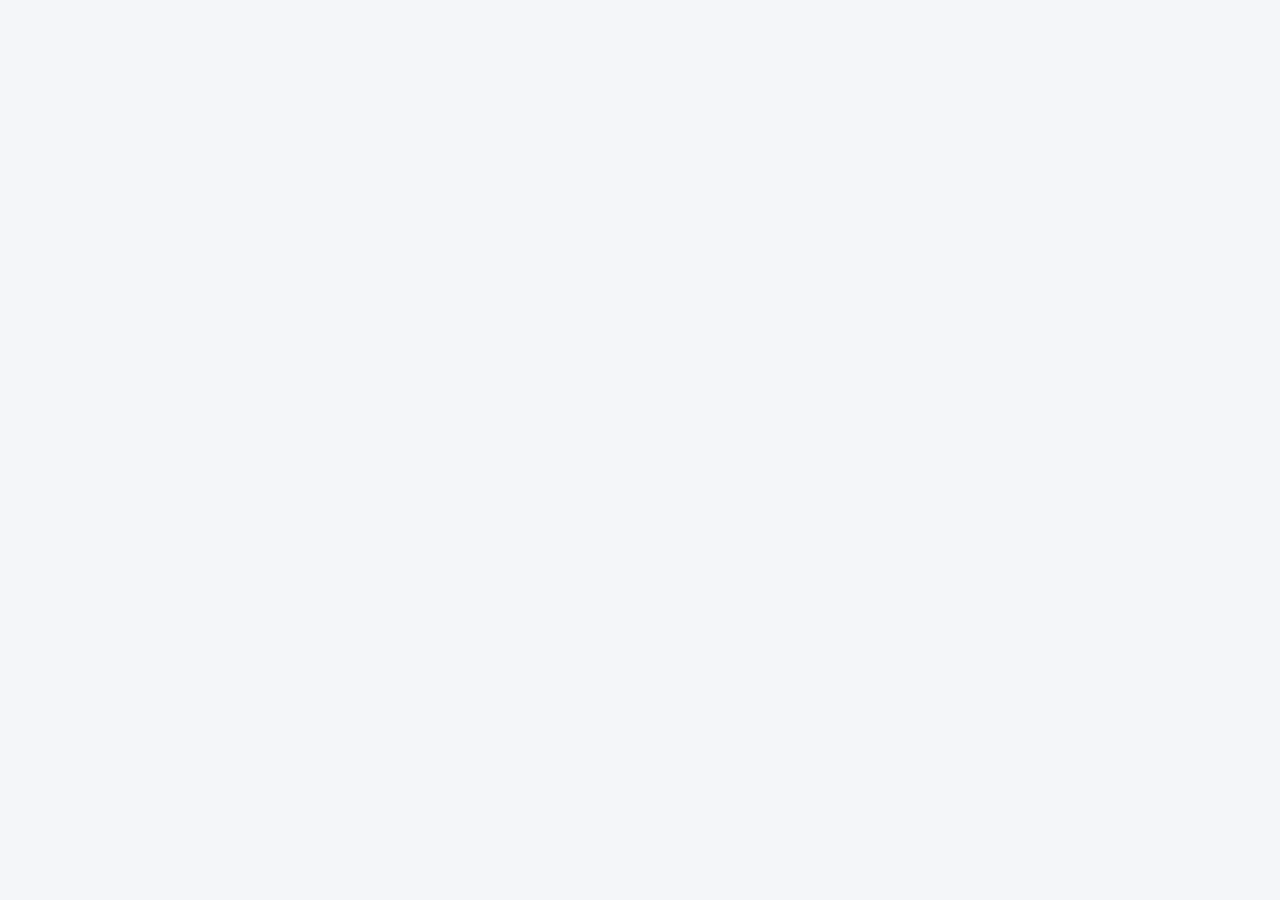
==== attendance.html @ 571d1b9b "Connect dashboard to attendance management Connect the Attendance navigation item on the dashboard t" ====
<!DOCTYPE html>
<html lang="en">
<head>
<meta charset="UTF-8">
<meta name="viewport" content="width=device-width, initial-scale=1.0">
<title>Attendance Management | Goshen School</title>

<style>
* {
    box-sizing: border-box;
    margin: 0;
    padding: 0;
    font-family: Arial, sans-serif;
}

body {
    background: #f4f6f9;
    color: #263445;
}

header {
    background: #172b4d;
    color: white;
    padding: 20px;
}

header h2 {
    margin-bottom: 15px;
}

nav {
    display: flex;
    flex-wrap: wrap;
    gap: 15px;
}

nav a {
    color: white;
    text-decoration: none;
}

.container {
    max-width: 1100px;
    margin: 30px auto;
    padding: 15px;
}

h2 {
    margin-bottom: 20px;
}

.card {
    background: white;
    padding: 20px;
    border-radius: 8px;
    margin-bottom: 20px;
    box-shadow: 0 2px 8px rgba(0,0,0,0.04);
}

.stats {
    display: grid;
    grid-template-columns: repeat(3, 1fr);
    gap: 12px;
}

.stat {
    background: #f4f6f9;
    padding: 18px;
    border-radius: 6px;
}

.stat p {
    font-size: 25px;
    font-weight: bold;
    margin-top: 8px;
}

input, select, button {
    width: 100%;
    padding: 12px;
    margin-top: 12px;
    border: 1px solid #d5dce5;
    border-radius: 5px;
    font-size: 15px;
}

button {
    background: #172b4d;
    color: white;
    border: none;
    cursor: pointer;
}

button:hover {
    opacity: 0.9;
}

.table-wrap {
    overflow-x: auto;
}

table {
    width: 100%;
    border-collapse: collapse;
    min-width: 600px;
    margin-top: 15px;
}

th, td {
    padding: 13px;
    text-align: left;
    border-bottom: 1px solid #e5e7eb;
}

th {
    background
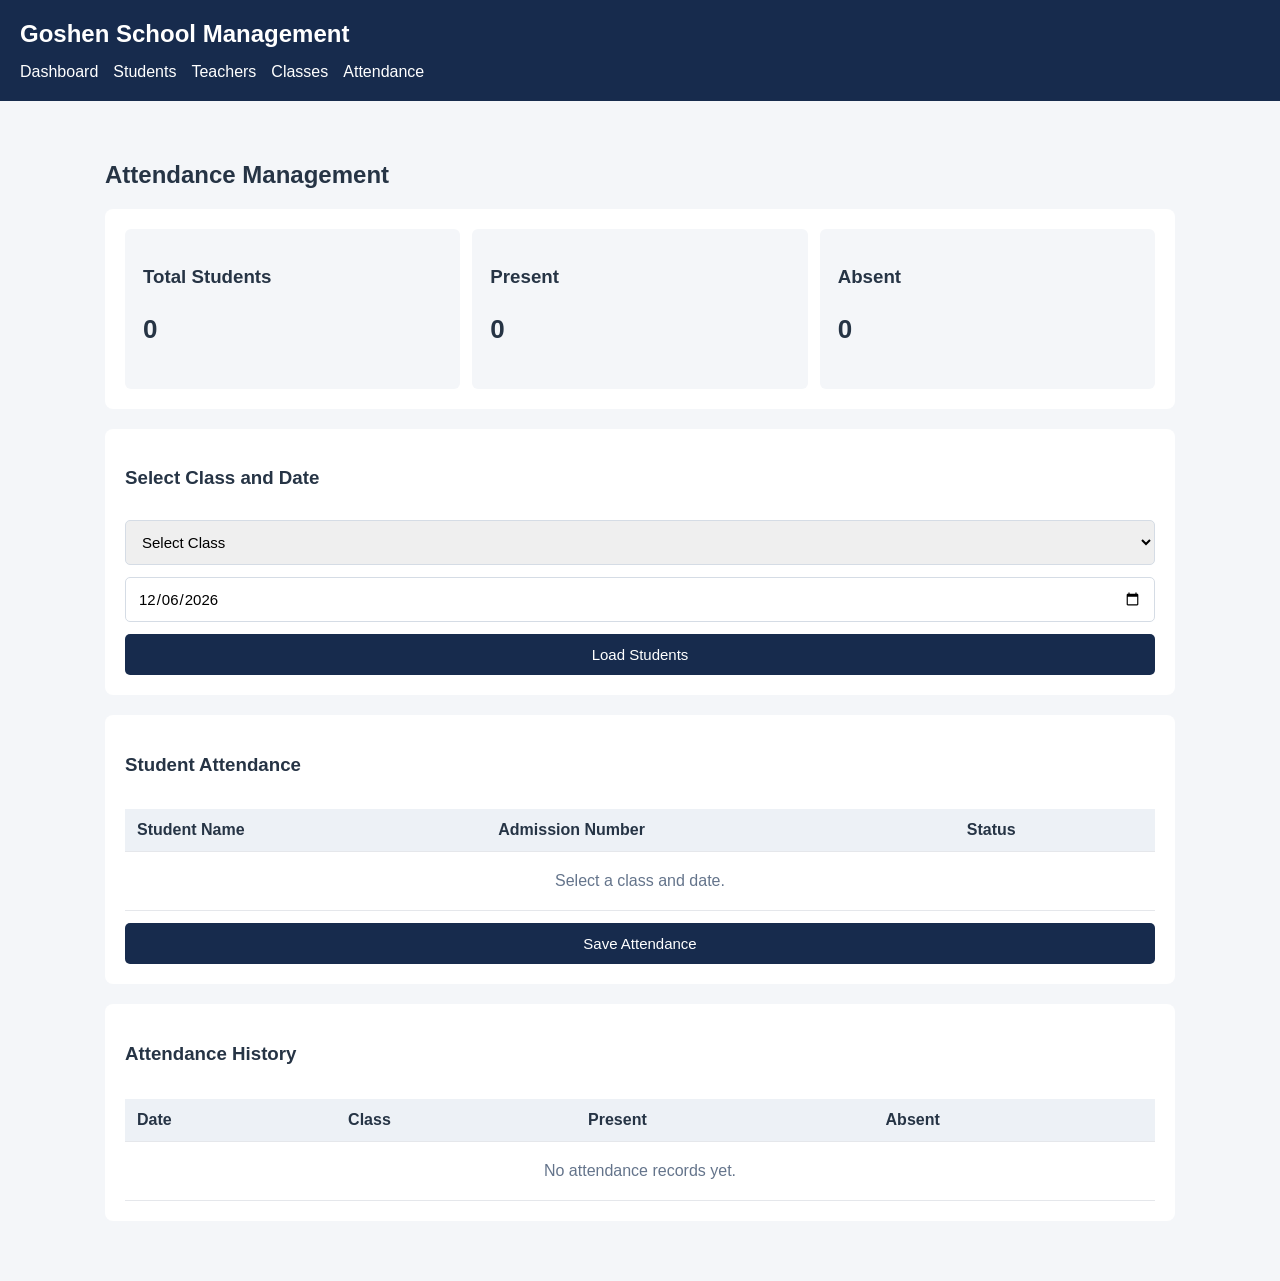
==== commit 317fa1d1: "Fix attendance management functionality Rebuild the attendance management page with improved student" ====
--- a/attendance.html
+++ b/attendance.html
@@ -8,12 +8,11 @@
 <style>
 * {
     box-sizing: border-box;
+    font-family: Arial, sans-serif;
+}
+
+body {
     margin: 0;
-    padding: 0;
-    font-family: Arial, sans-serif;
-}
-
-body {
     background: #f4f6f9;
     color: #263445;
 }
@@ -25,7 +24,7 @@
 }
 
 header h2 {
-    margin-bottom: 15px;
+    margin: 0 0 15px;
 }
 
 nav {
@@ -41,12 +40,8 @@
 
 .container {
     max-width: 1100px;
-    margin: 30px auto;
+    margin: 25px auto;
     padding: 15px;
-}
-
-h2 {
-    margin-bottom: 20px;
 }
 
 .card {
@@ -54,7 +49,6 @@
     padding: 20px;
     border-radius: 8px;
     margin-bottom: 20px;
-    box-shadow: 0 2px 8px rgba(0,0,0,0.04);
 }
 
 .stats {
@@ -70,9 +64,8 @@
 }
 
 .stat p {
-    font-size: 25px;
+    font-size: 26px;
     font-weight: bold;
-    margin-top: 8px;
 }
 
 input, select, button {
@@ -91,26 +84,378 @@
     cursor: pointer;
 }
 
-button:hover {
-    opacity: 0.9;
-}
-
 .table-wrap {
     overflow-x: auto;
 }
 
 table {
     width: 100%;
+    min-width: 550px;
     border-collapse: collapse;
-    min-width: 600px;
     margin-top: 15px;
 }
 
 th, td {
-    padding: 13px;
+    padding: 12px;
+    border-bottom: 1px solid #e5e7eb;
     text-align: left;
-    border-bottom: 1px solid #e5e7eb;
 }
 
 th {
-    background
+    background: #edf1f6;
+}
+
+.status-button {
+    width: auto;
+    padding: 8px 14px;
+}
+
+.present {
+    background: #15803d;
+}
+
+.absent {
+    background: #b42318;
+}
+
+.empty {
+    text-align: center;
+    color: #64748b;
+    padding: 20px;
+}
+
+@media(max-width: 600px) {
+    .stats {
+        grid-template-columns: 1fr;
+    }
+}
+</style>
+</head>
+
+<body>
+
+<header>
+    <h2>Goshen School Management</h2>
+
+    <nav>
+        <a href="index.html">Dashboard</a>
+        <a href="students.html">Students</a>
+        <a href="teachers.html">Teachers</a>
+        <a href="classes.html">Classes</a>
+        <a href="attendance.html">Attendance</a>
+    </nav>
+</header>
+
+<main class="container">
+
+    <h2>Attendance Management</h2>
+
+    <div class="card stats">
+        <div class="stat">
+            <h3>Total Students</h3>
+            <p id="totalStudents">0</p>
+        </div>
+
+        <div class="stat">
+            <h3>Present</h3>
+            <p id="presentCount">0</p>
+        </div>
+
+        <div class="stat">
+            <h3>Absent</h3>
+            <p id="absentCount">0</p>
+        </div>
+    </div>
+
+    <div class="card">
+        <h3>Select Class and Date</h3>
+
+        <select id="classSelect">
+            <option value="">Select Class</option>
+        </select>
+
+        <input type="date" id="attendanceDate">
+
+        <button id="loadButton">Load Students</button>
+    </div>
+
+    <div class="card">
+        <h3>Student Attendance</h3>
+
+        <div class="table-wrap">
+            <table>
+                <thead>
+                    <tr>
+                        <th>Student Name</th>
+                        <th>Admission Number</th>
+                        <th>Status</th>
+                    </tr>
+                </thead>
+
+                <tbody id="attendanceList">
+                    <tr>
+                        <td colspan="3" class="empty">
+                            Select a class and date.
+                        </td>
+                    </tr>
+                </tbody>
+            </table>
+        </div>
+
+        <button id="saveButton">Save Attendance</button>
+    </div>
+
+    <div class="card">
+        <h3>Attendance History</h3>
+
+        <div class="table-wrap">
+            <table>
+                <thead>
+                    <tr>
+                        <th>Date</th>
+                        <th>Class</th>
+                        <th>Present</th>
+                        <th>Absent</th>
+                    </tr>
+                </thead>
+
+                <tbody id="historyList"></tbody>
+            </table>
+        </div>
+    </div>
+
+</main>
+
+<script>
+const getData = key => {
+    try {
+        return JSON.parse(localStorage.getItem(key) || "[]");
+    } catch {
+        return [];
+    }
+};
+
+let students = getData("goshenStudents");
+let classes = getData("goshenClasses");
+let attendance = getData("goshenAttendance");
+
+let currentRecords = [];
+
+const classSelect = document.getElementById("classSelect");
+const dateInput = document.getElementById("attendanceDate");
+
+function normalize(value) {
+    return String(value || "")
+        .toLowerCase()
+        .replace(/\s+/g, "")
+        .trim();
+}
+
+function getClassName(student) {
+    return student.className || student.class || "";
+}
+
+function getAdmission(student) {
+    return student.admission ||
+           student.admissionNumber ||
+           student.id || "";
+}
+
+function loadClasses() {
+    classes.forEach(item => {
+        const option = document.createElement("option");
+        option.value = item.name;
+        option.textContent = item.name;
+        classSelect.appendChild(option);
+    });
+}
+
+function loadStudents() {
+    const selectedClass = classSelect.value;
+    const selectedDate = dateInput.value;
+
+    if (!selectedClass || !selectedDate) {
+        alert("Please select a class and date.");
+        return;
+    }
+
+    const classStudents = students.filter(student =>
+        normalize(getClassName(student)) === normalize(selectedClass)
+    );
+
+    if (classStudents.length === 0) {
+        currentRecords = [];
+        displayAttendance();
+
+        alert("No students found in this class. Check that students have been assigned to this class.");
+        return;
+    }
+
+    const oldRecord = attendance.find(record =>
+        record.className === selectedClass &&
+        record.date === selectedDate
+    );
+
+    currentRecords = classStudents.map(student => {
+        const admission = getAdmission(student);
+
+        const saved = oldRecord?.records?.find(item =>
+            item.admission === admission
+        );
+
+        return {
+            name: student.name || "Unnamed Student",
+            admission: admission,
+            status: saved ? saved.status : "Present"
+        };
+    });
+
+    displayAttendance();
+}
+
+function displayAttendance() {
+    const list = document.getElementById("attendanceList");
+    list.innerHTML = "";
+
+    currentRecords.forEach((student, index) => {
+        const row = document.createElement("tr");
+
+        const name = document.createElement("td");
+        name.textContent = student.name;
+
+        const admission = document.createElement("td");
+        admission.textContent = student.admission || "Not assigned";
+
+        const statusCell = document.createElement("td");
+        const button = document.createElement("button");
+
+        button.className = "status-button " +
+            (student.status === "Present" ? "present" : "absent");
+
+        button.textContent = student.status;
+
+        button.onclick = () => {
+            currentRecords[index].status =
+                currentRecords[index].status === "Present"
+                ? "Absent"
+                : "Present";
+
+            displayAttendance();
+        };
+
+        statusCell.appendChild(button);
+        row.append(name, admission, statusCell);
+        list.appendChild(row);
+    });
+
+    updateStats();
+}
+
+function updateStats() {
+    const present = currentRecords.filter(
+        item => item.status === "Present"
+    ).length;
+
+    const absent = currentRecords.filter(
+        item => item.status === "Absent"
+    ).length;
+
+    document.getElementById("totalStudents").textContent =
+        currentRecords.length;
+
+    document.getElementById("presentCount").textContent = present;
+    document.getElementById("absentCount").textContent = absent;
+}
+
+function saveAttendance() {
+    if (!currentRecords.length) {
+        alert("Load students before saving attendance.");
+        return;
+    }
+
+    const selectedClass = classSelect.value;
+    const selectedDate = dateInput.value;
+
+    const record = {
+        className: selectedClass,
+        date: selectedDate,
+        records: currentRecords
+    };
+
+    const existingIndex = attendance.findIndex(item =>
+        item.className === selectedClass &&
+        item.date === selectedDate
+    );
+
+    if (existingIndex >= 0) {
+        attendance[existingIndex] = record;
+    } else {
+        attendance.push(record);
+    }
+
+    localStorage.setItem(
+        "goshenAttendance",
+        JSON.stringify(attendance)
+    );
+
+    alert("Attendance saved successfully!");
+
+    displayHistory();
+}
+
+function displayHistory() {
+    const list = document.getElementById("historyList");
+    list.innerHTML = "";
+
+    if (!attendance.length) {
+        list.innerHTML = `
+            <tr>
+                <td colspan="4" class="empty">
+                    No attendance records yet.
+                </td>
+            </tr>`;
+        return;
+    }
+
+    attendance.forEach(record => {
+        const present = record.records.filter(
+            item => item.status === "Present"
+        ).length;
+
+        const absent = record.records.filter(
+            item => item.status === "Absent"
+        ).length;
+
+        const row = document.createElement("tr");
+
+        [
+            record.date,
+            record.className,
+            present,
+            absent
+        ].forEach(value => {
+            const cell = document.createElement("td");
+            cell.textContent = value;
+            row.appendChild(cell);
+        });
+
+        list.appendChild(row);
+    });
+}
+
+document.getElementById("loadButton")
+    .addEventListener("click", loadStudents);
+
+document.getElementById("saveButton")
+    .addEventListener("click", saveAttendance);
+
+dateInput.value = new Date().toLocaleDateString("en-CA");
+
+loadClasses();
+displayHistory();
+updateStats();
+
+</script>
+
+</body>
+            </html>
